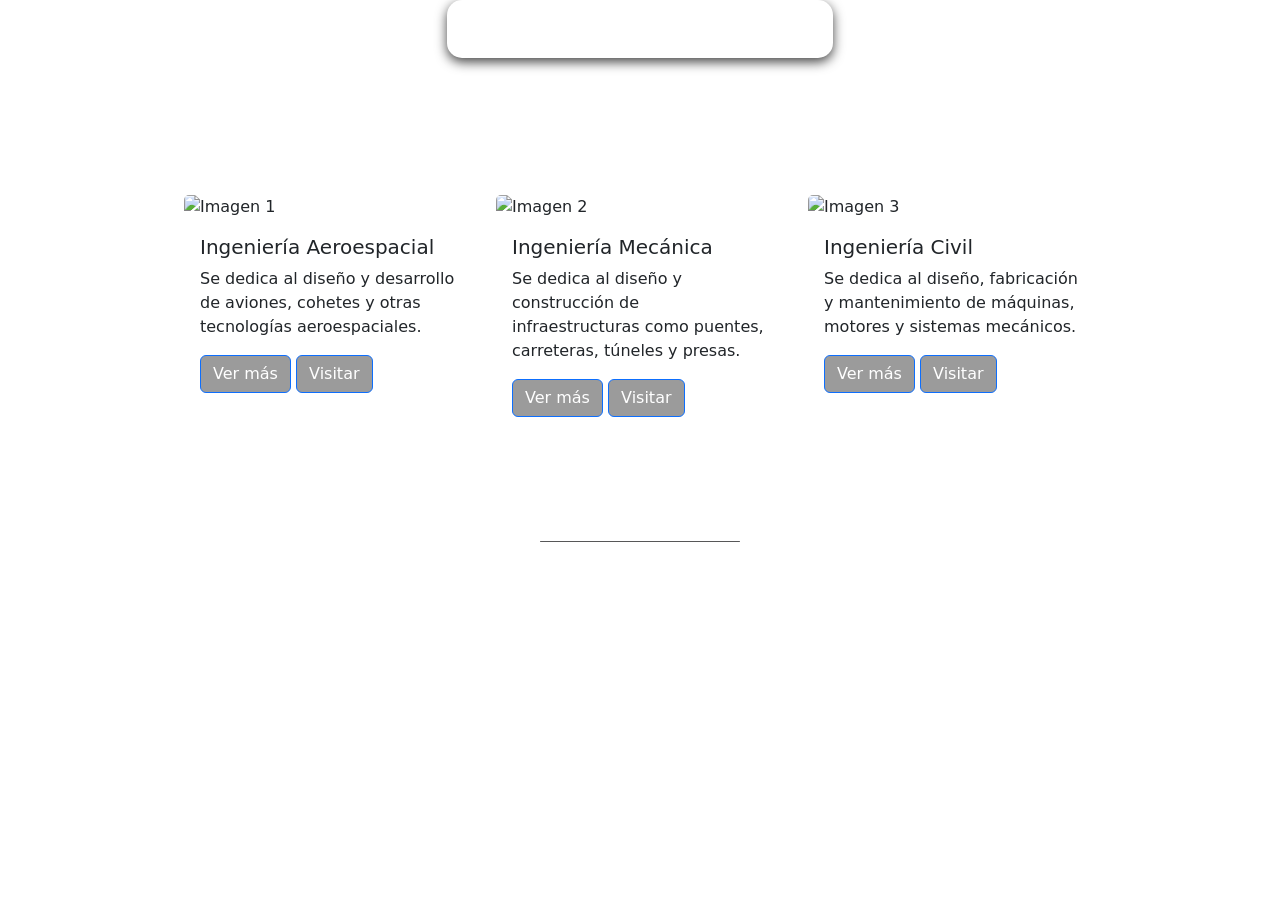
==== pagina1.html @ a7ee0ccb "encarando el proyecto" ====
<!DOCTYPE html>
<html lang="es">

    <head>
      <title>Grados Universitarios Tic</title>
      <link href="https://cdn.jsdelivr.net/npm/bootstrap@5.3.8/dist/css/bootstrap.min.css" rel="stylesheet" integrity="sha384-sRIl4kxILFvY47J16cr9ZwB07vP4J8+LH7qKQnuqkuIAvNWLzeN8tE5YBujZqJLB" crossorigin="anonymous">
        <meta charset="utf-8">
        <link rel="icon" type="image/gif" href="./img2/mundo.gif">
        <meta name="viewport" content="width=device-width, initial-scale=1">
        <link rel="stylesheet" href="./css/styles.css">


    </head>
    <body class="backpages">
        

      <video autoplay muted loop playsinline class="video-fondo2">
        <source src="./img1/pedix.mp4" type="video/mp4">
      </video>


      <div class="contenido">


        <ul class="cristaly nav nav-pills justify-content-center fs-3 mt-7">
            <li class="nav-item">
                <a class="nav-link" aria-current="page" href="./pagina1.html">QUIÉN SOY</a>
            </li>

            <li class="nav-item">
                <a class="nav-link" href="./pagina1.html">PROYECTOS</a>
            </li>
        </ul>

    </div>




        

      
      <div class="bryan offcanvas offcanvas-end" tabindex="-1" id="offcanvasRight" aria-labelledby="offcanvasRightLabel">

          <div class="offcanvas-header">
              <h5 class="offcanvas-title fw-bold" id="offcanvasRightLabel">MI MENÚ</h5>
              <button type="button" class="btn-close" data-bs-dismiss="offcanvas" aria-label="Close"></button>
          </div>

          <div class="offcanvas-body">

              <a href="./index.html" class="btn btn-dark w-100 mb-4">
                  VOLVER AL MENÚ PRINCIPAL
              </a>

              <hr>

              <h6 class="fw-bold mb-3">SOBRE ESTE PROYECTO</h6>
              <p class="small">
                  Una web creada para explorar, comparar y conocer diferentes
                  grados universitarios y sus posibilidades profesionales.
              </p>

              <hr>

              <h6 class="fw-bold mb-3">HERRAMIENTAS UTILIZADAS</h6>
              <div class="d-flex flex-wrap gap-2 mb-3">
                  <span class="badge text-bg-dark">HTML5</span>
                  <span class="badge text-bg-dark">CSS</span>
                  <span class="badge text-bg-dark">Bootstrap 5</span>
                  <span class="badge text-bg-dark">ChatGPT</span>
                  <span class="badge text-bg-dark">Copilot</span>
              </div>

              <hr>

              <h6 class="fw-bold mb-3">FUENTES DE INFORMACIÓN</h6>

              <div class="d-grid gap-2">
                  <a href="https://www.udc.gal/" target="_blank" rel="noopener noreferrer">Universidade da Coruña</a>
                  <a href="https://www.uvigo.gal/" target="_blank" rel="noopener noreferrer">Universidade de Vigo</a>
                  <a href="https://ciug.gal/" target="_blank" rel="noopener noreferrer">CIUG</a>
                  <a href="https://www.universidades.gob.es/" target="_blank" rel="noopener noreferrer">Ministerio de Universidades</a>
              </div>

              <hr>

              <h6 class="fw-bold mb-3">CRÉDITOS Y AGRADECIMIENTOS</h6>
              <p class="small">
                  Se han utilizado herramientas de inteligencia artificial como
                  ChatGPT y Microsoft Copilot como apoyo durante el desarrollo
                  y la organización de los contenidos de este proyecto.
              </p>
              <p class="small">
                  Las imágenes y recursos externos pertenecen a sus respectivos
                  autores y titulares.
              </p>

              <hr>

              <div class="text-center mt-4">
                  <h6 class="fw-bold">DISEÑA TU PRÓXIMO PASO</h6>
                  <p class="small text-muted mb-1">TIC 2 º Bachillerato</p>
              </div>

          </div>
      </div>


      <!--<h1 class="tamañox text-center mt-2">Diseña tu próximo paso</h1>-->


      <div class="container my-5">
        <div class="d-flex justify-content-center gap-4 flex-wrap">
      
       
          <div class="card" style="width: 18rem;">
            <img src="./img1/aero.jpg" class="card-img-top" alt="Imagen 1">
            <div class="card-body">
              <h5 class="card-title">Ingeniería Aeroespacial</h5>
              <p class="card-text">Se dedica al diseño y desarrollo de aviones, cohetes y otras tecnologías aeroespaciales.</p>

              <a href="./pag2.html#tabla" class="btn btn-primary supeco">
                Ver más
              </a>

              <a href="https://aero.uvigo.es/es/estudios/grado-en-ingenieria-aeroespacial" class="btn btn-primary supeco" target="_blank" rel="noopener noreferrer">Visitar</a>
            </div>
          </div>
      
       
          <div class="card" style="width: 18rem;">
            <img src="./img1/f1.jpg" class="card-img-top" alt="Imagen 2">
            <div class="card-body">
              <h5 class="card-title">Ingeniería Mecánica</h5>
              <p class="card-text">Se dedica al diseño y construcción de infraestructuras como puentes, carreteras, túneles y presas.</p>
              <a href="./pag2.html#tabla" class="btn btn-primary supeco">
                Ver más
              </a>

              <a href="https://estudos.udc.es/es/study/start/730G03V01" class="btn btn-primary supeco" target="_blank" rel="noopener noreferrer">Visitar</a>
            </div>
          </div>
      
         
          <div class="card" style="width: 18rem;">
            <img src="./img1/civil.jpg" class="card-img-top" alt="Imagen 3">
            <div class="card-body">
              <h5 class="card-title">Ingeniería Civil</h5>
              <p class="card-text">Se dedica al diseño, fabricación y mantenimiento de máquinas, motores y sistemas mecánicos.</p>
               <a href="./pag2.html#tabla" class="btn btn-primary supeco">
                Ver más
               </a>

              <a href="https://share.google/jWv1yL9YozBgXuQWV" class="btn btn-primary supeco" target="_blank" rel="noopener noreferrer">Visitar</a>
            </div>
          </div>
      
        </div>
      </div>
      


      <div class="rayon"></div>


                
      <section class="introduccion text-center">
          <h2>Encuentra tu próximo camino</h2>
          <p>
              Elegir qué estudiar después de Bachillerato es una decisión importante.
              Por eso, en esta web podrás descubrir y comparar tres grados universitarios,
              conocer sus características y explorar las diferentes oportunidades
              profesionales que ofrecen.
          </p>
      </section>


      <footer class="sadiq">
        <p>TIC II BACHILLERATO SALESIANOS</p>
      </footer>

         <script src="https://cdn.jsdelivr.net/npm/bootstrap@5.3.8/dist/js/bootstrap.bundle.min.js" integrity="sha384-FKyoEForCGlyvwx9Hj09JcYn3nv7wiPVlz7YYwJrWVcXK/BmnVDxM+D2scQbITxI" crossorigin="anonymous"></script>
    </body>
</html>
---- css/styles.css ----
.title {
    font-size: 60px;
}

.raya{
    width: 700px;
    height: 3px;
    background-color: rgba(255, 255, 255, 0.663);
    margin: 25px auto;
    border-radius: 10px;
}



.rayon{
    width: 200px;
    height: 1px;
    background-color: #0f0f10b2;
    margin: 60px auto;
    border-radius: 10px;
}



  
.table-responsive {
    width: 80%;
    margin: 30px auto;
    border-radius: 15px;
    overflow-x: auto;
    overflow-y: hidden;
}



.table-hover tbody tr:hover {
    background-color: #e3f2fd;
    transition: background-color 0.2s ease;
}

.cristal {
    box-shadow: 0 4px 12px rgba(0, 0, 0, 0.212);
    border-radius: 15px;
    width: 33%;
    max-width: 850px;
    min-width: 350px;
    margin: 0 auto;
    padding: 8px 15px;
}

.cristaly {
    box-shadow: 0 4px 12px rgba(0, 0, 0, 0.738);
    border-radius: 15px;
    width: 30%;
    margin: 0 auto;
}

.backindex .nav-pills .nav-link {
    color: white;
}

.nav-pills .nav-link {
    color: #ffffffc0;
    background-color: transparent;
}



.peter {
    background-color: transparent ;
    border: none ;
    color: rgb(255, 255, 255) ;
    box-shadow: none ;
}



.nav-pills .nav-link.active {
    color: #ffffff;
    background-color: rgba(0, 0, 0, 0.212);
}

.card {
    background-color: rgba(255, 255, 255, 0.5);
    border: none;
}

.card-body {
    background-color: transparent;
}


.supeco {
    color: #ffffff;
    background-color: rgba(41, 41, 41, 0.466);
}


.card .btn-primary:hover {
    background-color: rgba(0, 0, 0, 0.63);
    color: white;
}

.backindex {
    position: relative;
    min-height: 100vh;
    width: 100%;
    overflow: hidden;
    color: white;
}

.backindex .contenido {
    padding-top: 15vh;
}

.video-fondo {
    position: absolute;
    top: 0;
    left: 0;
    width: 100%;
    height: 100%;
    object-fit: cover;
    z-index: 0;
}

.contenido {
    flex: 1 0 auto;
    position: relative;
    z-index: 2;
}


.backpages {
    position: relative;
    min-height: 100vh;
    width: 100%;
    overflow-x: hidden;
    overflow-y: auto;
    color: white;
}

.video-fondo2 {
    position: fixed;
    top: 0;
    left: 0;
    width: 100vw;
    height: 100vh;
    object-fit: cover;
    z-index: -1;
}


.bryan {
    box-shadow: 0 4px 12px rgba(214, 214, 214, 0.671);
    border-radius: 15px;
    width: 30%;
    margin: 0 auto;

}


#offcanvasRight {
    background: rgba(255, 255, 255, 0.35);
    backdrop-filter: blur(15px);
    -webkit-backdrop-filter: blur(15px);

    border-left: 1px solid rgba(255, 255, 255, 0.4);
    box-shadow: -5px 0 25px rgba(0, 0, 0, 0.15);
}





.acordeon-grados {
    width: 85%;
    margin: auto;
}


.acordeon-grados .accordion-item {
    border: none;
    border-radius: 15px;
    overflow: hidden;
    margin-bottom: 15px;
    background-color: rgba(255, 255, 255, 0.93);
    box-shadow: 0 4px 12px rgba(0, 0, 0, 0.15);
}


.acordeon-grados .accordion-button {
    background-color: rgba(255, 255, 255, 0.93);
    color: #222;
    padding: 22px 25px;
    box-shadow: none;
}


.acordeon-grados .accordion-button strong {
    display: block;
    font-size: 19px;
}


.acordeon-grados .accordion-button small {
    display: block;
    color: #777;
    font-size: 13px;
    margin-top: 4px;
}


.numero-acordeon {
    font-size: 22px;
    font-weight: bold;
    color: #777;
    margin-right: 20px;
}


.acordeon-grados .accordion-body {
    padding: 25px 30px;
    color: #333;
    background-color: white;
}

.acordeon-grados .accordion-body h5 {
    font-size: 16px;
    font-weight: bold;
    color: #222;
}

.acordeon-grados .accordion-body p,
.acordeon-grados .accordion-body li {
    font-size: 14px;
    line-height: 1.7;
}

.acordeon-grados .accordion-body hr {
    border-color: #ddd;
    margin: 22px 0;
}


.acordeon-grados .accordion-button:hover {
    background-color: #f5f5f5;
}

@media (max-width: 576px) {
    .acordeon-grados {
        width: 100%;
    }

    .acordeon-grados .accordion-button {
        padding: 18px;
    }

    .acordeon-grados .accordion-body {
        padding: 20px;
    }
}

.manolo {
     color: #000000a4 !important; 
    text-align: center;
}




.carrusel-grado {
    max-width: 1000px;
    margin: auto;
    border-radius: 20px;
    overflow: hidden;
    box-shadow: 0 8px 25px rgba(0,0,0,.25);
}

.carrusel-grado .carousel-item {
    height: 430px;
    position: relative;
}

.carrusel-grado .carousel-item img {
    width: 100%;
    height: 100%;
    object-fit: cover;
    filter: brightness(60%);
}

.texto-carrusel {
    position: absolute;
    bottom: 55px;
    left: 9%;
    right: 12%;
    color: white;
}

.texto-carrusel span {
    font-size: 12px;
    letter-spacing: 2px;
    opacity: .8;
}

.texto-carrusel h3 {
    font-size: 34px;
    font-weight: bold;
    margin: 12px 0;
}

.texto-carrusel p {
    max-width: 600px;
    font-size: 15px;
    line-height: 1.6;
}

@media (max-width: 576px) {
    .carrusel-grado .carousel-item {
        height: 350px;
    }

    .texto-carrusel h3 {
        font-size: 24px;
    }

    .texto-carrusel p {
        font-size: 13px;
    }
}


.subtitulo-conclusion {
    font-size: 12px;
    letter-spacing: 3px;
    color: rgba(255,255,255,.7);
}

.titulo-conclusion {
    font-size: 42px;
    font-weight: 700;
    color: white;
    margin: 12px 0;
}

.conclusion-item {
    background: rgba(255,255,255,.88);
    border: 1px solid rgba(255,255,255,.5);
    border-radius: 20px;
    color: #222;
    box-shadow: 0 5px 20px rgba(0,0,0,.15);
    transition: transform .3s;
}

.conclusion-item:hover {
    transform: translateY(-6px);
}

.conclusion-item .card-body {
    padding: 28px;
}

.numero-conclusion {
    font-size: 13px;
    letter-spacing: 2px;
    color: #777;
}

.conclusion-item h3 {
    font-size: 23px;
    font-weight: 700;
    margin-top: 18px;
}

.tipo-conclusion {
    font-size: 13px;
    font-weight: 600;
    color: #777;
    margin-bottom: 20px;
}

.conclusion-item p:last-child {
    font-size: 14px;
    line-height: 1.7;
}

.conclusion-final {
    max-width: 850px;
    margin-left: auto;
    margin-right: auto;
    color: white;
    padding: 25px;
}

.conclusion-final h3 {
    font-size: 25px;
    font-weight: 600;
}

.conclusion-final p {
    font-size: 15px;
    line-height: 1.8;
    color: rgba(255,255,255,.8);
}

@media (max-width: 576px) {
    .titulo-conclusion {
        font-size: 32px;
    }
}


.introduccion {
    max-width: 750px;
    margin: 35px auto 60px;
    padding: 0 20px;
    color: white;
}

.introduccion p {
    font-size: 16px;
    line-height: 1.8;
}

a {
    color: black;
}

.sadiq {
    width: 100%;
    padding: 15px;
    text-align: center;
    color: white;
    background: transparent;
    margin-top: auto;
    position: relative;
    z-index: 2;
}

.sadiq p {
    margin: 0;
}

.backindex, .backpages {
    min-height: 100vh;
    display: flex;
    flex-direction: column;
}








<!--adaptacion de no se-->


/* RESPONSIVE */

.title {
    font-size: clamp(30px, 5vw, 60px);
}

.raya {
    width: 85%;
}

.cristal, .cristaly {
    width: fit-content;
    max-width: 95%;
    min-width: 0;
    flex-wrap: wrap;
}

.table-responsive {
    width: 95%;
    overflow-x: auto;
}

.carrusel-grado {
    width: 95%;
}

.texto-carrusel {
    bottom: 25px;
}

#offcanvasRight {
    width: min(420px, 90vw);
}

/* MÓVILES */

@media (max-width: 576px) {
    .title {
        font-size: 32px;
    }

    .cristal .nav-link,
    .cristaly .nav-link {
        font-size: 14px;
        padding: 8px;
    }

    .carrusel-grado .carousel-item {
        height: 520px;
    }

    .texto-carrusel h3 {
        font-size: 22px;
    }

    .texto-carrusel p {
        font-size: 12px;
    }

    .titulo-conclusion {
        font-size: 30px;
    }
}

html, body {
    max-width: 100%;
    overflow-x: hidden;
}
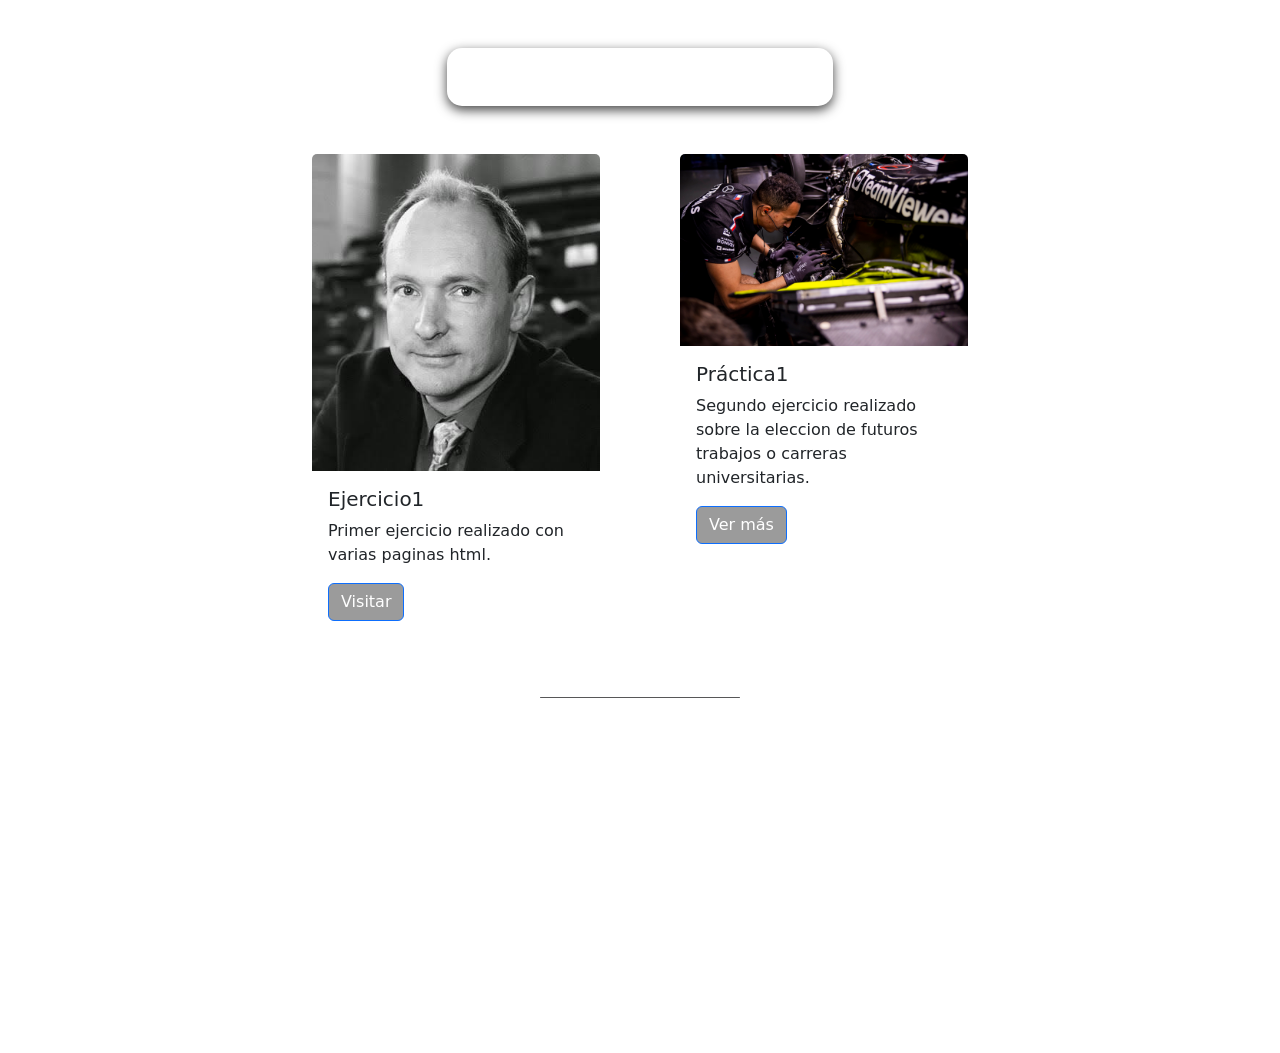
==== commit a6667c2a: "casi acabe" ====
--- a/pagina1.html
+++ b/pagina1.html
@@ -15,12 +15,12 @@
         
 
       <video autoplay muted loop playsinline class="video-fondo2">
-        <source src="./img1/pedix.mp4" type="video/mp4">
+        <source src="./img2/fondux.mp4" type="video/mp4">
       </video>
 
-
+      <br></br>
       <div class="contenido">
-
+      
 
         <ul class="cristaly nav nav-pills justify-content-center fs-3 mt-7">
             <li class="nav-item">
@@ -111,49 +111,30 @@
 
 
       <div class="container my-5">
-        <div class="d-flex justify-content-center gap-4 flex-wrap">
+        <div class="d-flex justify-content-center flex-wrap tarjetas">
+      
       
        
           <div class="card" style="width: 18rem;">
-            <img src="./img1/aero.jpg" class="card-img-top" alt="Imagen 1">
+            <img src="./img2/tim.jpg" class="card-img-top" alt="Imagen 2">
             <div class="card-body">
-              <h5 class="card-title">Ingeniería Aeroespacial</h5>
-              <p class="card-text">Se dedica al diseño y desarrollo de aviones, cohetes y otras tecnologías aeroespaciales.</p>
-
-              <a href="./pag2.html#tabla" class="btn btn-primary supeco">
-                Ver más
+              <h5 class="card-title">Ejercicio1</h5>
+              <p class="card-text">Primer ejercicio realizado con varias paginas html.</p>
+              <a href="./Ejercicio1/index.html" class="btn btn-primary supeco">
+                Visitar
               </a>
-
-              <a href="https://aero.uvigo.es/es/estudios/grado-en-ingenieria-aeroespacial" class="btn btn-primary supeco" target="_blank" rel="noopener noreferrer">Visitar</a>
-            </div>
-          </div>
-      
-       
-          <div class="card" style="width: 18rem;">
-            <img src="./img1/f1.jpg" class="card-img-top" alt="Imagen 2">
-            <div class="card-body">
-              <h5 class="card-title">Ingeniería Mecánica</h5>
-              <p class="card-text">Se dedica al diseño y construcción de infraestructuras como puentes, carreteras, túneles y presas.</p>
-              <a href="./pag2.html#tabla" class="btn btn-primary supeco">
-                Ver más
-              </a>
-
-              <a href="https://estudos.udc.es/es/study/start/730G03V01" class="btn btn-primary supeco" target="_blank" rel="noopener noreferrer">Visitar</a>
             </div>
           </div>
       
          
           <div class="card" style="width: 18rem;">
-            <img src="./img1/civil.jpg" class="card-img-top" alt="Imagen 3">
+            <img src="./img2/7.jpg" class="card-img-top" alt="Imagen 3">
             <div class="card-body">
-              <h5 class="card-title">Ingeniería Civil</h5>
-              <p class="card-text">Se dedica al diseño, fabricación y mantenimiento de máquinas, motores y sistemas mecánicos.</p>
-               <a href="./pag2.html#tabla" class="btn btn-primary supeco">
+              <h5 class="card-title">Práctica1</h5>
+              <p class="card-text">Segundo ejercicio realizado sobre la eleccion de futuros trabajos o carreras universitarias.</p>
+               <a href="./tic2-practica1/tic2-Practica1/index.html" class="btn btn-primary supeco">
                 Ver más
                </a>
-
-              <a href="https://share.google/jWv1yL9YozBgXuQWV" class="btn btn-primary supeco" target="_blank" rel="noopener noreferrer">Visitar</a>
-            </div>
           </div>
       
         </div>
--- a/css/styles.css
+++ b/css/styles.css
@@ -524,3 +524,7 @@
     max-width: 100%;
     overflow-x: hidden;
 }
+.tarjetas {
+    column-gap: 80px !important;
+    row-gap: 30px;
+}
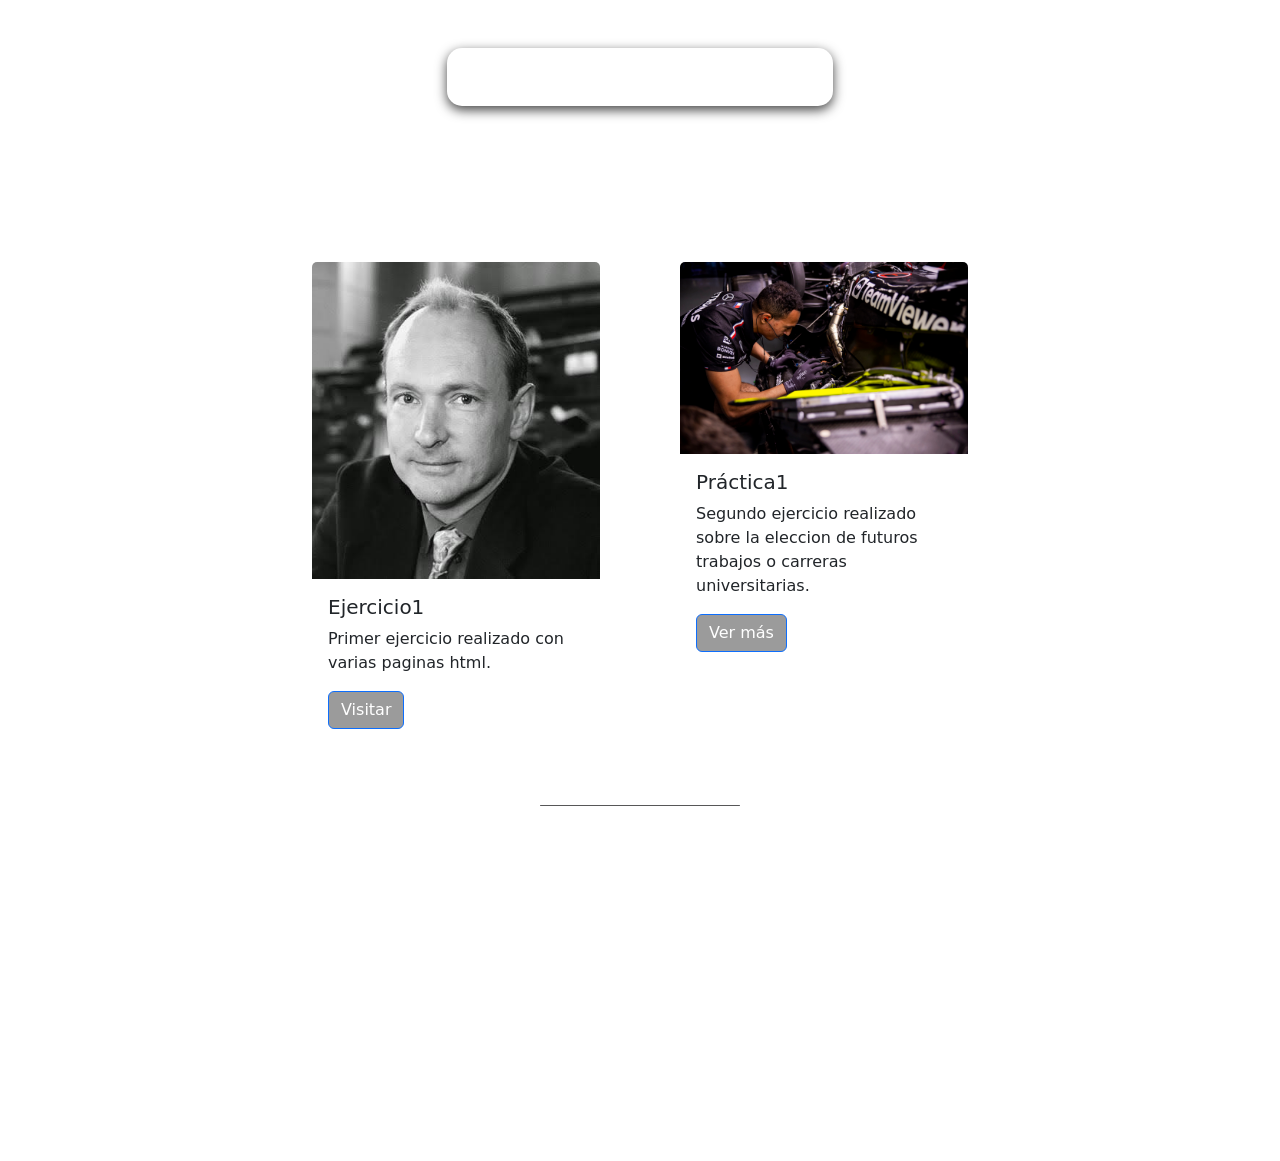
==== commit f752cc2f: "adapte el css mejore el css" ====
--- a/pagina1.html
+++ b/pagina1.html
@@ -19,6 +19,7 @@
       </video>
 
       <br></br>
+
       <div class="contenido">
       
 
@@ -36,7 +37,7 @@
 
 
 
-
+    <h1 class="centradillo">¿QUIÉN SOY?</h1>
         
 
       
--- a/css/styles.css
+++ b/css/styles.css
@@ -1,9 +1,12 @@
+
+
 .title {
-    font-size: 60px;
-}
-
-.raya{
-    width: 700px;
+    font-size: clamp(30px, 5vw, 60px);
+}
+
+
+.raya {
+    width: 85%;
     height: 3px;
     background-color: rgba(255, 255, 255, 0.663);
     margin: 25px auto;
@@ -11,8 +14,7 @@
 }
 
 
-
-.rayon{
+.rayon {
     width: 200px;
     height: 1px;
     background-color: #0f0f10b2;
@@ -22,42 +24,26 @@
 
 
 
-  
-.table-responsive {
-    width: 80%;
-    margin: 30px auto;
-    border-radius: 15px;
-    overflow-x: auto;
-    overflow-y: hidden;
-}
-
-
-
-.table-hover tbody tr:hover {
-    background-color: #e3f2fd;
-    transition: background-color 0.2s ease;
-}
-
-.cristal {
-    box-shadow: 0 4px 12px rgba(0, 0, 0, 0.212);
-    border-radius: 15px;
-    width: 33%;
-    max-width: 850px;
-    min-width: 350px;
-    margin: 0 auto;
-    padding: 8px 15px;
-}
+
+
+
+
 
 .cristaly {
     box-shadow: 0 4px 12px rgba(0, 0, 0, 0.738);
     border-radius: 15px;
-    width: 30%;
+    width: fit-content;
+    max-width: 95%;
+    min-width: 0;
     margin: 0 auto;
-}
+    flex-wrap: wrap;
+}
+
 
 .backindex .nav-pills .nav-link {
     color: white;
 }
+
 
 .nav-pills .nav-link {
     color: #ffffffc0;
@@ -66,25 +52,15 @@
 
 
 
-.peter {
-    background-color: transparent ;
-    border: none ;
-    color: rgb(255, 255, 255) ;
-    box-shadow: none ;
-}
-
-
-
-.nav-pills .nav-link.active {
-    color: #ffffff;
-    background-color: rgba(0, 0, 0, 0.212);
-}
+
+
 
 .card {
     background-color: rgba(255, 255, 255, 0.5);
     border: none;
 }
 
+
 .card-body {
     background-color: transparent;
 }
@@ -101,6 +77,11 @@
     color: white;
 }
 
+
+
+
+
+
 .backindex {
     position: relative;
     min-height: 100vh;
@@ -108,10 +89,12 @@
     overflow: hidden;
     color: white;
 }
+
 
 .backindex .contenido {
     padding-top: 15vh;
 }
+
 
 .video-fondo {
     position: absolute;
@@ -123,6 +106,9 @@
     z-index: 0;
 }
 
+
+
+
 .contenido {
     flex: 1 0 auto;
     position: relative;
@@ -130,6 +116,10 @@
 }
 
 
+
+
+
+
 .backpages {
     position: relative;
     min-height: 100vh;
@@ -138,6 +128,7 @@
     overflow-y: auto;
     color: white;
 }
+
 
 .video-fondo2 {
     position: fixed;
@@ -150,12 +141,17 @@
 }
 
 
+
+
+
+
+
+
 .bryan {
     box-shadow: 0 4px 12px rgba(214, 214, 214, 0.671);
     border-radius: 15px;
     width: 30%;
     margin: 0 auto;
-
 }
 
 
@@ -163,250 +159,12 @@
     background: rgba(255, 255, 255, 0.35);
     backdrop-filter: blur(15px);
     -webkit-backdrop-filter: blur(15px);
-
     border-left: 1px solid rgba(255, 255, 255, 0.4);
     box-shadow: -5px 0 25px rgba(0, 0, 0, 0.15);
-}
-
-
-
-
-
-.acordeon-grados {
-    width: 85%;
-    margin: auto;
-}
-
-
-.acordeon-grados .accordion-item {
-    border: none;
-    border-radius: 15px;
-    overflow: hidden;
-    margin-bottom: 15px;
-    background-color: rgba(255, 255, 255, 0.93);
-    box-shadow: 0 4px 12px rgba(0, 0, 0, 0.15);
-}
-
-
-.acordeon-grados .accordion-button {
-    background-color: rgba(255, 255, 255, 0.93);
-    color: #222;
-    padding: 22px 25px;
-    box-shadow: none;
-}
-
-
-.acordeon-grados .accordion-button strong {
-    display: block;
-    font-size: 19px;
-}
-
-
-.acordeon-grados .accordion-button small {
-    display: block;
-    color: #777;
-    font-size: 13px;
-    margin-top: 4px;
-}
-
-
-.numero-acordeon {
-    font-size: 22px;
-    font-weight: bold;
-    color: #777;
-    margin-right: 20px;
-}
-
-
-.acordeon-grados .accordion-body {
-    padding: 25px 30px;
-    color: #333;
-    background-color: white;
-}
-
-.acordeon-grados .accordion-body h5 {
-    font-size: 16px;
-    font-weight: bold;
-    color: #222;
-}
-
-.acordeon-grados .accordion-body p,
-.acordeon-grados .accordion-body li {
-    font-size: 14px;
-    line-height: 1.7;
-}
-
-.acordeon-grados .accordion-body hr {
-    border-color: #ddd;
-    margin: 22px 0;
-}
-
-
-.acordeon-grados .accordion-button:hover {
-    background-color: #f5f5f5;
-}
-
-@media (max-width: 576px) {
-    .acordeon-grados {
-        width: 100%;
-    }
-
-    .acordeon-grados .accordion-button {
-        padding: 18px;
-    }
-
-    .acordeon-grados .accordion-body {
-        padding: 20px;
-    }
-}
-
-.manolo {
-     color: #000000a4 !important; 
-    text-align: center;
-}
-
-
-
-
-.carrusel-grado {
-    max-width: 1000px;
-    margin: auto;
-    border-radius: 20px;
-    overflow: hidden;
-    box-shadow: 0 8px 25px rgba(0,0,0,.25);
-}
-
-.carrusel-grado .carousel-item {
-    height: 430px;
-    position: relative;
-}
-
-.carrusel-grado .carousel-item img {
-    width: 100%;
-    height: 100%;
-    object-fit: cover;
-    filter: brightness(60%);
-}
-
-.texto-carrusel {
-    position: absolute;
-    bottom: 55px;
-    left: 9%;
-    right: 12%;
-    color: white;
-}
-
-.texto-carrusel span {
-    font-size: 12px;
-    letter-spacing: 2px;
-    opacity: .8;
-}
-
-.texto-carrusel h3 {
-    font-size: 34px;
-    font-weight: bold;
-    margin: 12px 0;
-}
-
-.texto-carrusel p {
-    max-width: 600px;
-    font-size: 15px;
-    line-height: 1.6;
-}
-
-@media (max-width: 576px) {
-    .carrusel-grado .carousel-item {
-        height: 350px;
-    }
-
-    .texto-carrusel h3 {
-        font-size: 24px;
-    }
-
-    .texto-carrusel p {
-        font-size: 13px;
-    }
-}
-
-
-.subtitulo-conclusion {
-    font-size: 12px;
-    letter-spacing: 3px;
-    color: rgba(255,255,255,.7);
-}
-
-.titulo-conclusion {
-    font-size: 42px;
-    font-weight: 700;
-    color: white;
-    margin: 12px 0;
-}
-
-.conclusion-item {
-    background: rgba(255,255,255,.88);
-    border: 1px solid rgba(255,255,255,.5);
-    border-radius: 20px;
-    color: #222;
-    box-shadow: 0 5px 20px rgba(0,0,0,.15);
-    transition: transform .3s;
-}
-
-.conclusion-item:hover {
-    transform: translateY(-6px);
-}
-
-.conclusion-item .card-body {
-    padding: 28px;
-}
-
-.numero-conclusion {
-    font-size: 13px;
-    letter-spacing: 2px;
-    color: #777;
-}
-
-.conclusion-item h3 {
-    font-size: 23px;
-    font-weight: 700;
-    margin-top: 18px;
-}
-
-.tipo-conclusion {
-    font-size: 13px;
-    font-weight: 600;
-    color: #777;
-    margin-bottom: 20px;
-}
-
-.conclusion-item p:last-child {
-    font-size: 14px;
-    line-height: 1.7;
-}
-
-.conclusion-final {
-    max-width: 850px;
-    margin-left: auto;
-    margin-right: auto;
-    color: white;
-    padding: 25px;
-}
-
-.conclusion-final h3 {
-    font-size: 25px;
-    font-weight: 600;
-}
-
-.conclusion-final p {
-    font-size: 15px;
-    line-height: 1.8;
-    color: rgba(255,255,255,.8);
-}
-
-@media (max-width: 576px) {
-    .titulo-conclusion {
-        font-size: 32px;
-    }
-}
+    width: min(420px, 90vw);
+}
+
+
 
 
 .introduccion {
@@ -416,15 +174,26 @@
     color: white;
 }
 
+
 .introduccion p {
     font-size: 16px;
     line-height: 1.8;
 }
 
+
+
+
+
+
+
+
 a {
     color: black;
 }
 
+
+
+
 .sadiq {
     width: 100%;
     padding: 15px;
@@ -436,9 +205,13 @@
     z-index: 2;
 }
 
+
 .sadiq p {
     margin: 0;
 }
+
+
+
 
 .backindex, .backpages {
     min-height: 100vh;
@@ -447,84 +220,45 @@
 }
 
 
-
-
-
-
-
-
-<!--adaptacion de no se-->
-
-
-/* RESPONSIVE */
-
-.title {
-    font-size: clamp(30px, 5vw, 60px);
-}
-
-.raya {
-    width: 85%;
-}
-
-.cristal, .cristaly {
-    width: fit-content;
-    max-width: 95%;
-    min-width: 0;
-    flex-wrap: wrap;
-}
-
-.table-responsive {
-    width: 95%;
-    overflow-x: auto;
-}
-
-.carrusel-grado {
-    width: 95%;
-}
-
-.texto-carrusel {
-    bottom: 25px;
-}
-
-#offcanvasRight {
-    width: min(420px, 90vw);
-}
-
-/* MÓVILES */
+html, body {
+    max-width: 100%;
+    overflow-x: hidden;
+}
+
+
+
+
+
+
+.centradillo {
+    width: 100%;
+    text-align: center;
+    margin: 30px auto;
+    display: block;
+}
+
+
+
 
 @media (max-width: 576px) {
+
+
     .title {
         font-size: 32px;
     }
 
-    .cristal .nav-link,
+
     .cristaly .nav-link {
         font-size: 14px;
         padding: 8px;
     }
 
-    .carrusel-grado .carousel-item {
-        height: 520px;
-    }
-
-    .texto-carrusel h3 {
-        font-size: 22px;
-    }
-
-    .texto-carrusel p {
-        font-size: 12px;
-    }
-
-    .titulo-conclusion {
-        font-size: 30px;
-    }
-}
-
-html, body {
-    max-width: 100%;
-    overflow-x: hidden;
-}
+
+}
+
 .tarjetas {
     column-gap: 80px !important;
     row-gap: 30px;
-}+}
+
+
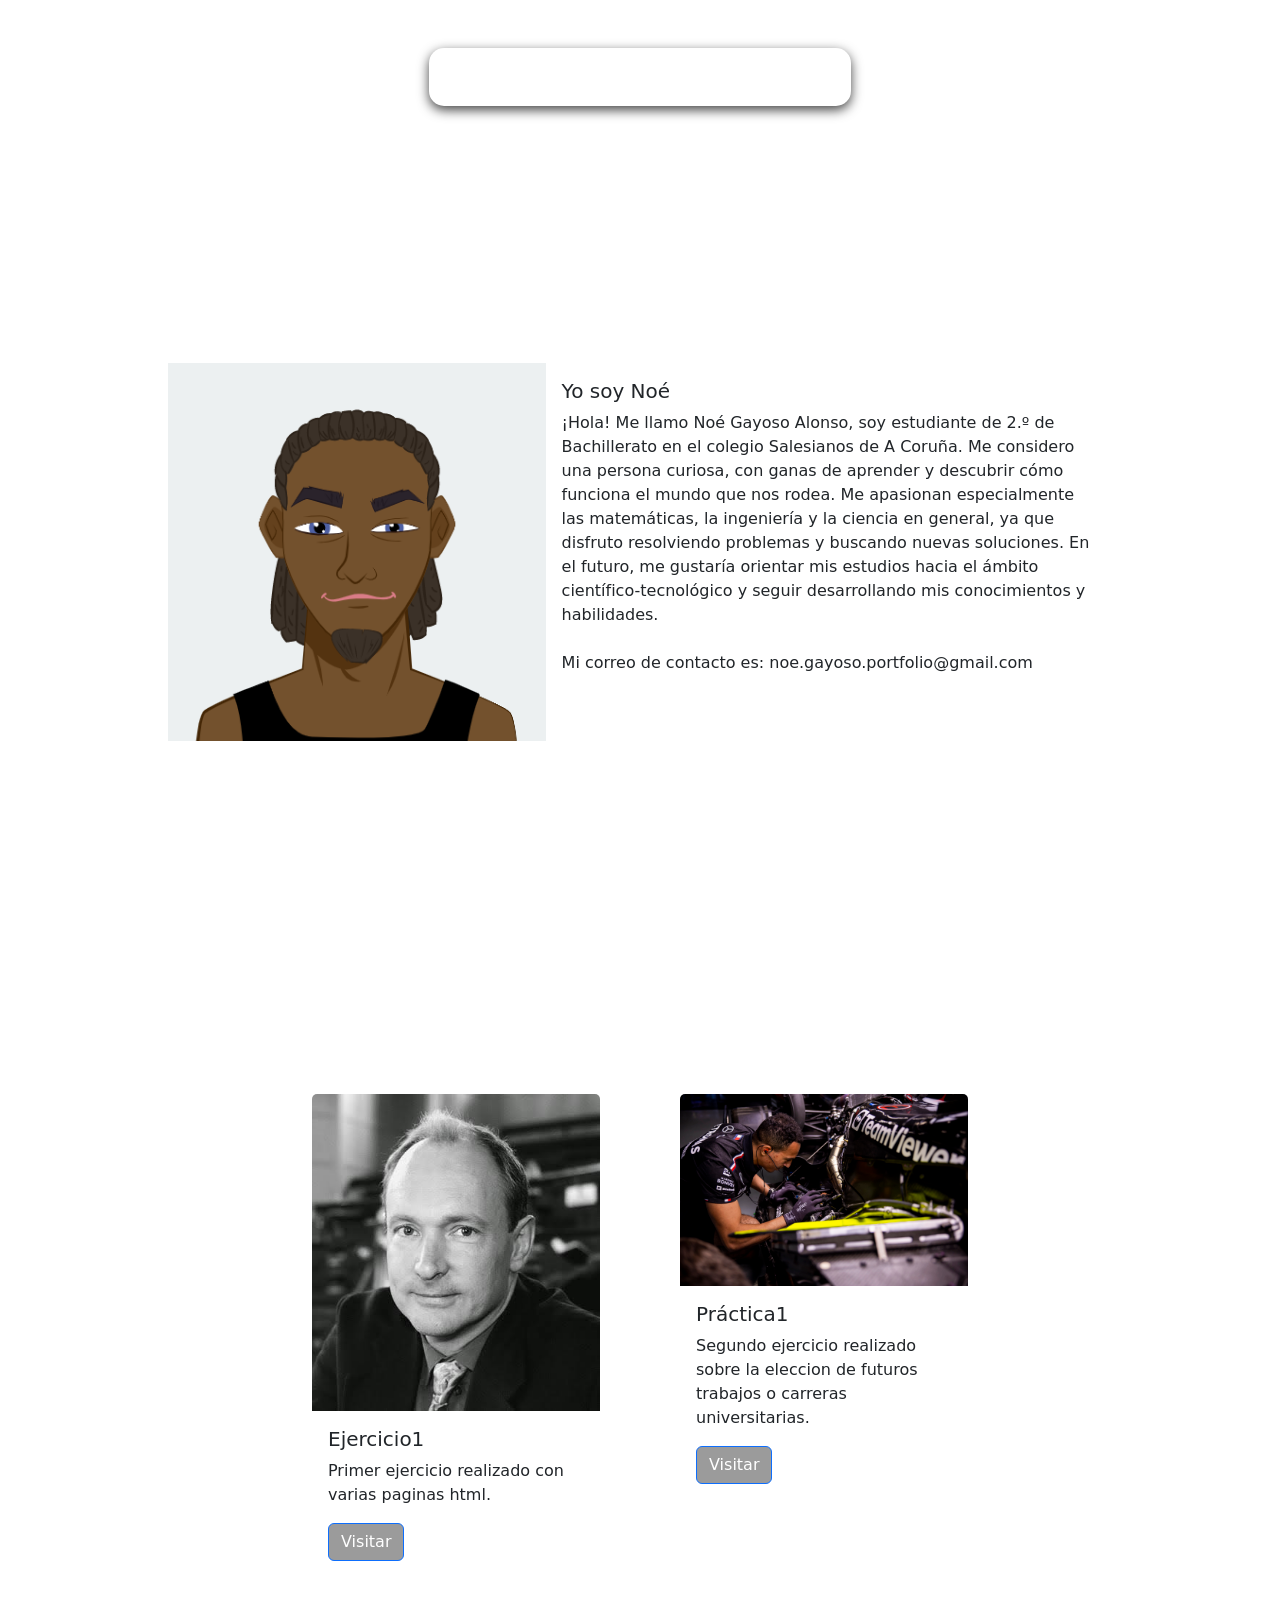
==== commit 122eafa1: "acabé" ====
--- a/pagina1.html
+++ b/pagina1.html
@@ -2,7 +2,7 @@
 <html lang="es">
 
     <head>
-      <title>Grados Universitarios Tic</title>
+      <title>¿Quién soy?</title>
       <link href="https://cdn.jsdelivr.net/npm/bootstrap@5.3.8/dist/css/bootstrap.min.css" rel="stylesheet" integrity="sha384-sRIl4kxILFvY47J16cr9ZwB07vP4J8+LH7qKQnuqkuIAvNWLzeN8tE5YBujZqJLB" crossorigin="anonymous">
         <meta charset="utf-8">
         <link rel="icon" type="image/gif" href="./img2/mundo.gif">
@@ -25,87 +25,53 @@
 
         <ul class="cristaly nav nav-pills justify-content-center fs-3 mt-7">
             <li class="nav-item">
-                <a class="nav-link" aria-current="page" href="./pagina1.html">QUIÉN SOY</a>
+                <a class="nav-link" aria-current="page" href="./index.html">VOLVER AL MENÚ DE INICIO</a>
             </li>
-
-            <li class="nav-item">
-                <a class="nav-link" href="./pagina1.html">PROYECTOS</a>
-            </li>
-        </ul>
 
     </div>
 
 
+    <br></br>
+
+
 
     <h1 class="centradillo">¿QUIÉN SOY?</h1>
+    <a class="raya"></a>
+
+    <div class="container my-5">
+      <div class="d-flex justify-content-center flex-wrap tarjetas">
+    
+        <div class="card flex-row" id="quiensoy" style="width: 59rem; min-height: 18rem; ">
+          <img src="./img2/AvatarMaker.png" 
+               class="card-img-left" 
+               alt="Imagen 2"
+               style="width: 40%; object-fit: cover;">
+    
+          <div class="card-body">
+            <h5 class="card-title">Yo soy Noé</h5>
+            <p class="card-text">
+              ¡Hola! Me llamo Noé Gayoso Alonso, soy estudiante de 2.º de Bachillerato en el colegio Salesianos de A Coruña. Me considero una persona curiosa, con ganas de aprender y descubrir cómo funciona el mundo que nos rodea. Me apasionan especialmente las matemáticas, la ingeniería y la ciencia en general, ya que disfruto resolviendo problemas y buscando nuevas soluciones. En el futuro, me gustaría orientar mis estudios hacia el ámbito científico-tecnológico y seguir desarrollando mis conocimientos y habilidades.
+              <br></br>
+              Mi correo de contacto es: noe.gayoso.portfolio@gmail.com
+            
+            </p>
+          </div>
+        </div>
+    
+      </div>
+    </div>
+
+
+    <br></br>
+    <br></br>
+
+
+    <h1 class="centradillo">PROYECTOS</h1>
+    
+    <a class="raya"></a>
         
 
       
-      <div class="bryan offcanvas offcanvas-end" tabindex="-1" id="offcanvasRight" aria-labelledby="offcanvasRightLabel">
-
-          <div class="offcanvas-header">
-              <h5 class="offcanvas-title fw-bold" id="offcanvasRightLabel">MI MENÚ</h5>
-              <button type="button" class="btn-close" data-bs-dismiss="offcanvas" aria-label="Close"></button>
-          </div>
-
-          <div class="offcanvas-body">
-
-              <a href="./index.html" class="btn btn-dark w-100 mb-4">
-                  VOLVER AL MENÚ PRINCIPAL
-              </a>
-
-              <hr>
-
-              <h6 class="fw-bold mb-3">SOBRE ESTE PROYECTO</h6>
-              <p class="small">
-                  Una web creada para explorar, comparar y conocer diferentes
-                  grados universitarios y sus posibilidades profesionales.
-              </p>
-
-              <hr>
-
-              <h6 class="fw-bold mb-3">HERRAMIENTAS UTILIZADAS</h6>
-              <div class="d-flex flex-wrap gap-2 mb-3">
-                  <span class="badge text-bg-dark">HTML5</span>
-                  <span class="badge text-bg-dark">CSS</span>
-                  <span class="badge text-bg-dark">Bootstrap 5</span>
-                  <span class="badge text-bg-dark">ChatGPT</span>
-                  <span class="badge text-bg-dark">Copilot</span>
-              </div>
-
-              <hr>
-
-              <h6 class="fw-bold mb-3">FUENTES DE INFORMACIÓN</h6>
-
-              <div class="d-grid gap-2">
-                  <a href="https://www.udc.gal/" target="_blank" rel="noopener noreferrer">Universidade da Coruña</a>
-                  <a href="https://www.uvigo.gal/" target="_blank" rel="noopener noreferrer">Universidade de Vigo</a>
-                  <a href="https://ciug.gal/" target="_blank" rel="noopener noreferrer">CIUG</a>
-                  <a href="https://www.universidades.gob.es/" target="_blank" rel="noopener noreferrer">Ministerio de Universidades</a>
-              </div>
-
-              <hr>
-
-              <h6 class="fw-bold mb-3">CRÉDITOS Y AGRADECIMIENTOS</h6>
-              <p class="small">
-                  Se han utilizado herramientas de inteligencia artificial como
-                  ChatGPT y Microsoft Copilot como apoyo durante el desarrollo
-                  y la organización de los contenidos de este proyecto.
-              </p>
-              <p class="small">
-                  Las imágenes y recursos externos pertenecen a sus respectivos
-                  autores y titulares.
-              </p>
-
-              <hr>
-
-              <div class="text-center mt-4">
-                  <h6 class="fw-bold">DISEÑA TU PRÓXIMO PASO</h6>
-                  <p class="small text-muted mb-1">TIC 2 º Bachillerato</p>
-              </div>
-
-          </div>
-      </div>
 
 
       <!--<h1 class="tamañox text-center mt-2">Diseña tu próximo paso</h1>-->
@@ -116,7 +82,7 @@
       
       
        
-          <div class="card" style="width: 18rem;">
+          <div class="card" id="proyectos" style="width: 18rem;">
             <img src="./img2/tim.jpg" class="card-img-top" alt="Imagen 2">
             <div class="card-body">
               <h5 class="card-title">Ejercicio1</h5>
@@ -134,7 +100,7 @@
               <h5 class="card-title">Práctica1</h5>
               <p class="card-text">Segundo ejercicio realizado sobre la eleccion de futuros trabajos o carreras universitarias.</p>
                <a href="./tic2-practica1/tic2-Practica1/index.html" class="btn btn-primary supeco">
-                Ver más
+                Visitar
                </a>
           </div>
       
@@ -148,12 +114,9 @@
 
                 
       <section class="introduccion text-center">
-          <h2>Encuentra tu próximo camino</h2>
+          <h2>Bienvenido a mi portfolio personal</h2>
           <p>
-              Elegir qué estudiar después de Bachillerato es una decisión importante.
-              Por eso, en esta web podrás descubrir y comparar tres grados universitarios,
-              conocer sus características y explorar las diferentes oportunidades
-              profesionales que ofrecen.
+            En esta página podrás conocer un poco más sobre mí, mis intereses y mi trayectoria como estudiante de 2.º de Bachillerato en Salesianos A Coruña. También encontrarás una recopilación de los diferentes proyectos y prácticas que he realizado en la asignatura de TIC II, donde pongo en práctica mis conocimientos de HTML, CSS y Bootstrap. Este portfolio refleja mi aprendizaje, esfuerzo y evolución en el mundo del desarrollo web.
           </p>
       </section>
 
--- a/css/styles.css
+++ b/css/styles.css
@@ -6,7 +6,7 @@
 
 
 .raya {
-    width: 85%;
+    width: 50%;
     height: 3px;
     background-color: rgba(255, 255, 255, 0.663);
     margin: 25px auto;
@@ -17,7 +17,7 @@
 .rayon {
     width: 200px;
     height: 1px;
-    background-color: #0f0f10b2;
+    background-color: rgba(255, 255, 255, 0.663);
     margin: 60px auto;
     border-radius: 10px;
 }
